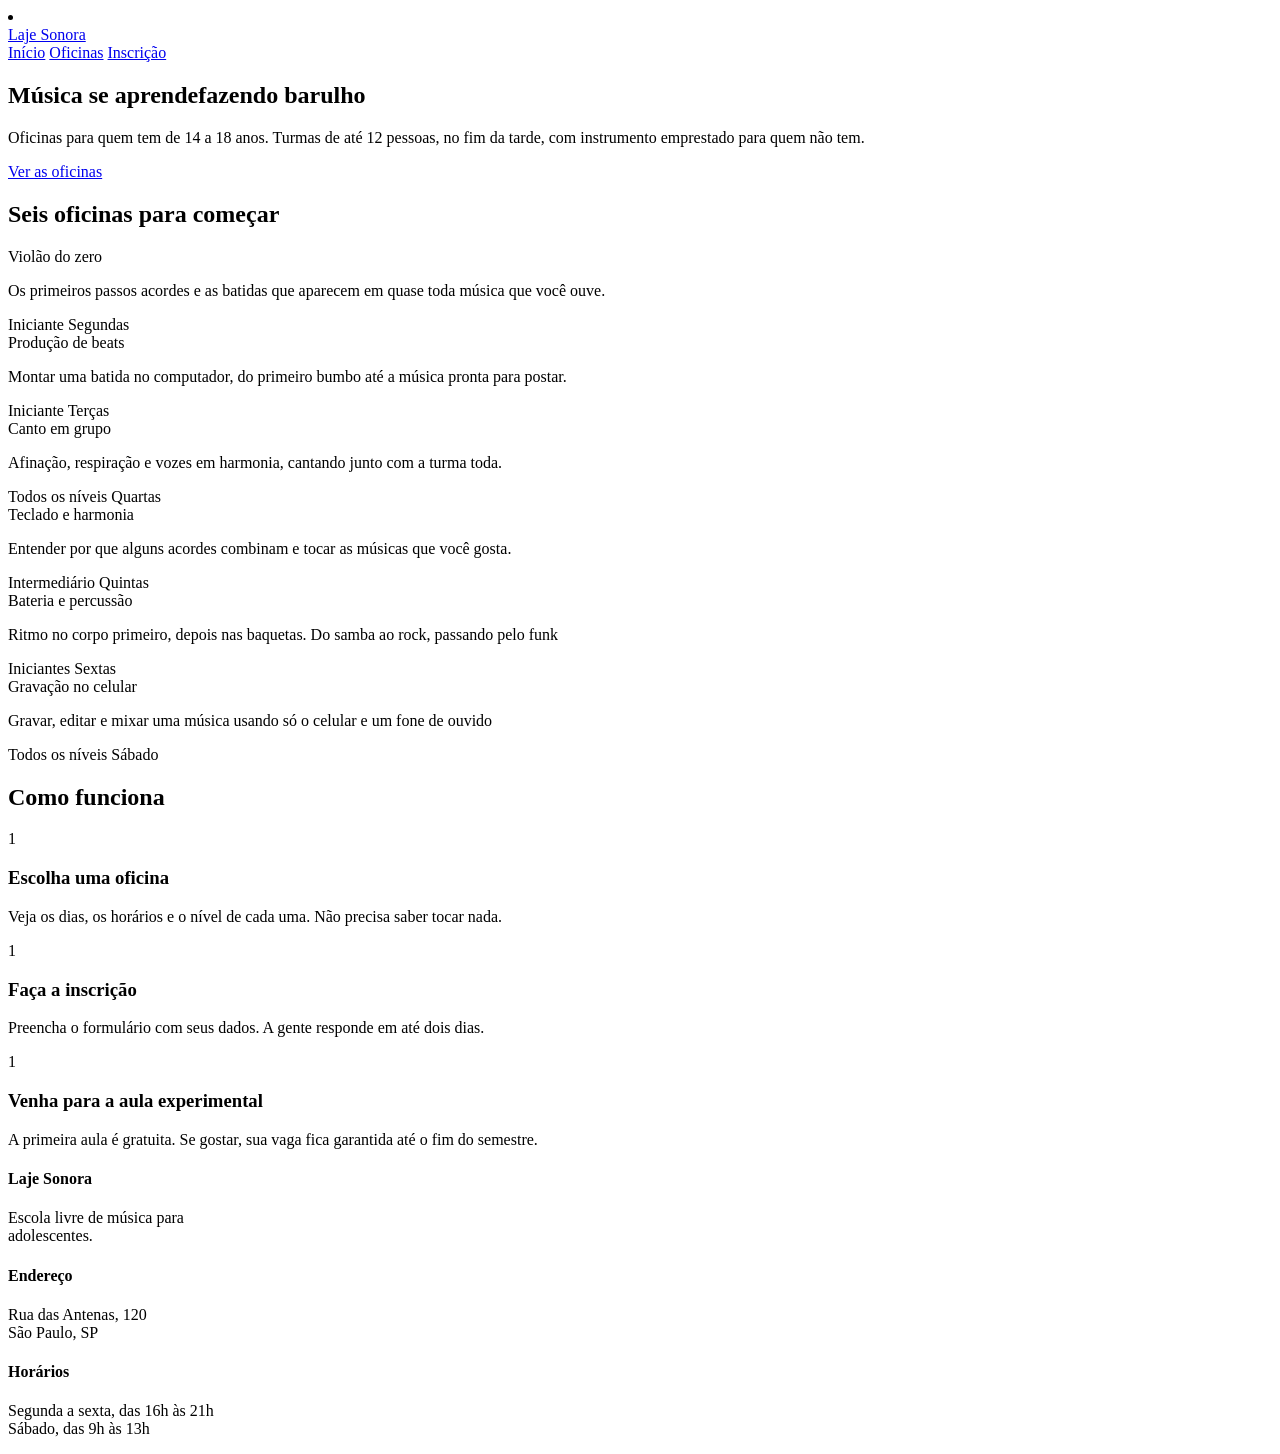
==== index.html @ 375fad0a "Initial commit" ====
<!DOCTYPE html>
<html lang="pt-BR">
<head>
    <meta charset="UTF-8">
    <meta name="viewport" content="width=device-width, initial-scale=1.0">
    <link rel="stylesheet" href="index.css">
    <link rel="preconnect" href="https://fonts.googleapis.com">
    <link rel="preconnect" href="https://fonts.gstatic.com" crossorigin>
    <link href="https://fonts.googleapis.com/css2?family=Big+Shoulders:opsz,wght@10..72,100..900&display=swap" rel="stylesheet">
    <link rel="preconnect" href="https://fonts.googleapis.com">
    <link rel="preconnect" href="https://fonts.gstatic.com" crossorigin>
    <li nk href="https://fonts.googleapis.com/css2?family=Archivo:ital,wght@0,100..900;1,100..900&family=Big+Shoulders:opsz,wght@10..72,100..900&display=swap" rel="stylesheet">
    <title>Laje Sonora | Início</title>
</head>
<body>
    <header class="conteudo topo">

     <a href="index.html" class="logo">Laje Sonora</a>   

    <nav class="menu">
         <a href="index.html">Início</a>
         <a href="oficinas.html">Oficinas</a>
         <a href="incricao.html">Inscrição</a>

    </nav>
    
    </header>

    <main>
        <section class="conteudo cartazes">
            <div class="cartaz-principal">
                <h1>Música se aprendefazendo barulho</h1>
            </div>

            <div class="cartaz lateral">
            <p>Oficinas para quem tem de 14 a 18 anos. Turmas de até 12 pessoas, no fim da tarde, com instrumento emprestado para quem não tem.</p>
            <a href="oficinas.html" class="botao">Ver as oficinas</a>
            </div>
        </section>

        <section class="conteudo secao"></section>
        <h2 class="titulo-secao">Seis oficinas para começar</h2>
        <div class="cards">
            <article class="card">
                <div class="foto foto-azul"></div>
                <div class="card-texto"
                     <h3>Violão do zero</h3>
                     <p>Os primeiros passos acordes e as batidas que aparecem em quase toda música que você ouve.</p>
                 </div>              
                 <div class="card-info">
                    <span>Iniciante</span>
                    <span>Segundas</span>
                 </div>
            </article>
        </div>
        <div class="cards">
            <article class="card">
                <div class="foto foto-amarela"></div>
                <div class="card-texto"
                     <h3>Produção de beats</h3>
                     <p>Montar uma batida no computador, do primeiro bumbo até a música pronta para postar.</p>
                 </div>                
                 <div class="card-info">
                    <span>Iniciante</span>
                    <span>Terças</span>
                 </div>
            </article>

            <article class="card">
                <div class="foto foto-tinta"></div>
                <div class="card-texto"
                     <h3>Canto em grupo</h3>
                     <p>Afinação, respiração e vozes em harmonia, cantando junto com a turma toda.</p>
                 </div>                
                 <div class="card-info">
                    <span>Todos os níveis</span>
                    <span>Quartas</span>
                 </div>
            </article>

            <article class="card">
                <div class="foto"></div>
                <div class="card-texto"
                     <h3>Teclado e harmonia</h3>
                     <p>Entender por que alguns acordes combinam e tocar as músicas que você gosta.</p>
                 </div>                 
                 <div class="card-info">
                    <span>Intermediário</span>
                    <span>Quintas</span>
                 </div>
            </article>

            <article class="card">
                <div class="foto foto-azul"></div>
                <div class="card-texto"
                     <h3>Bateria e percussão</h3>
                     <p>Ritmo no corpo primeiro, depois nas baquetas. Do samba ao rock, passando pelo funk</p>
                 </div>                 
                 <div class="card-info">
                    <span>Iniciantes</span>
                    <span>Sextas</span>
                 </div>
            </article>

            <article class="card">
                <div class="foto"></div>
                <div class="card-texto"
                     <h3>Gravação no celular</h3>
                     <p>Gravar, editar e mixar uma música usando só o celular e um fone de ouvido</p>
                 </div>
                 <div class="card-info">
                    <span>Todos os níveis</span>
                    <span>Sábado</span>
                 </div>
            </article>
        </div>

        <section class="conteudo secao">
           <h2 class="título-secao">Como funciona</h2>
        </section>

        <div class="passos">
            <div class="passo">
             <p class="passo-numero">1</p>
             <h3>Escolha uma oficina</h3>
             <p>Veja os dias, os horários e o nível de cada uma. Não precisa saber tocar nada.</p>
            </div>
            <div class="passos">
                <div class="passo">
                 <p class="passo-numero">1</p>
                 <h3>Faça a inscrição</h3>
                 <p>Preencha o formulário com seus dados. A gente responde em até dois dias.</p>
                </div>
            <div class="passos">
                <div class="passo">
                 <p class="passo-numero">1</p>
                 <h3>Venha para a aula experimental</h3>
                 <p>A primeira aula é gratuita. Se gostar, sua vaga fica garantida até o fim do semestre.</p>
                </div>
        </div>
    </main>

    <footer class="rodape">
        <div class="conteudo rodape-colunas">
            <div class="rodape-coluna">
                <h4>Laje Sonora</h4>
                <p>Escola livre de música para <br> adolescentes.</p>
            </div>
            <div class="rodape-coluna">
                <h4>Endereço</h4>
                <p>Rua das Antenas, 120 <br> São Paulo, SP</p>
            </div>
            <div class="rodape-coluna">
                <h4>Horários</h4>
                <p>Segunda a sexta, das 16h às 21h <br> Sábado, das 9h às 13h</p>
            </div>
        </div>
    </footer>
</body>
</html>
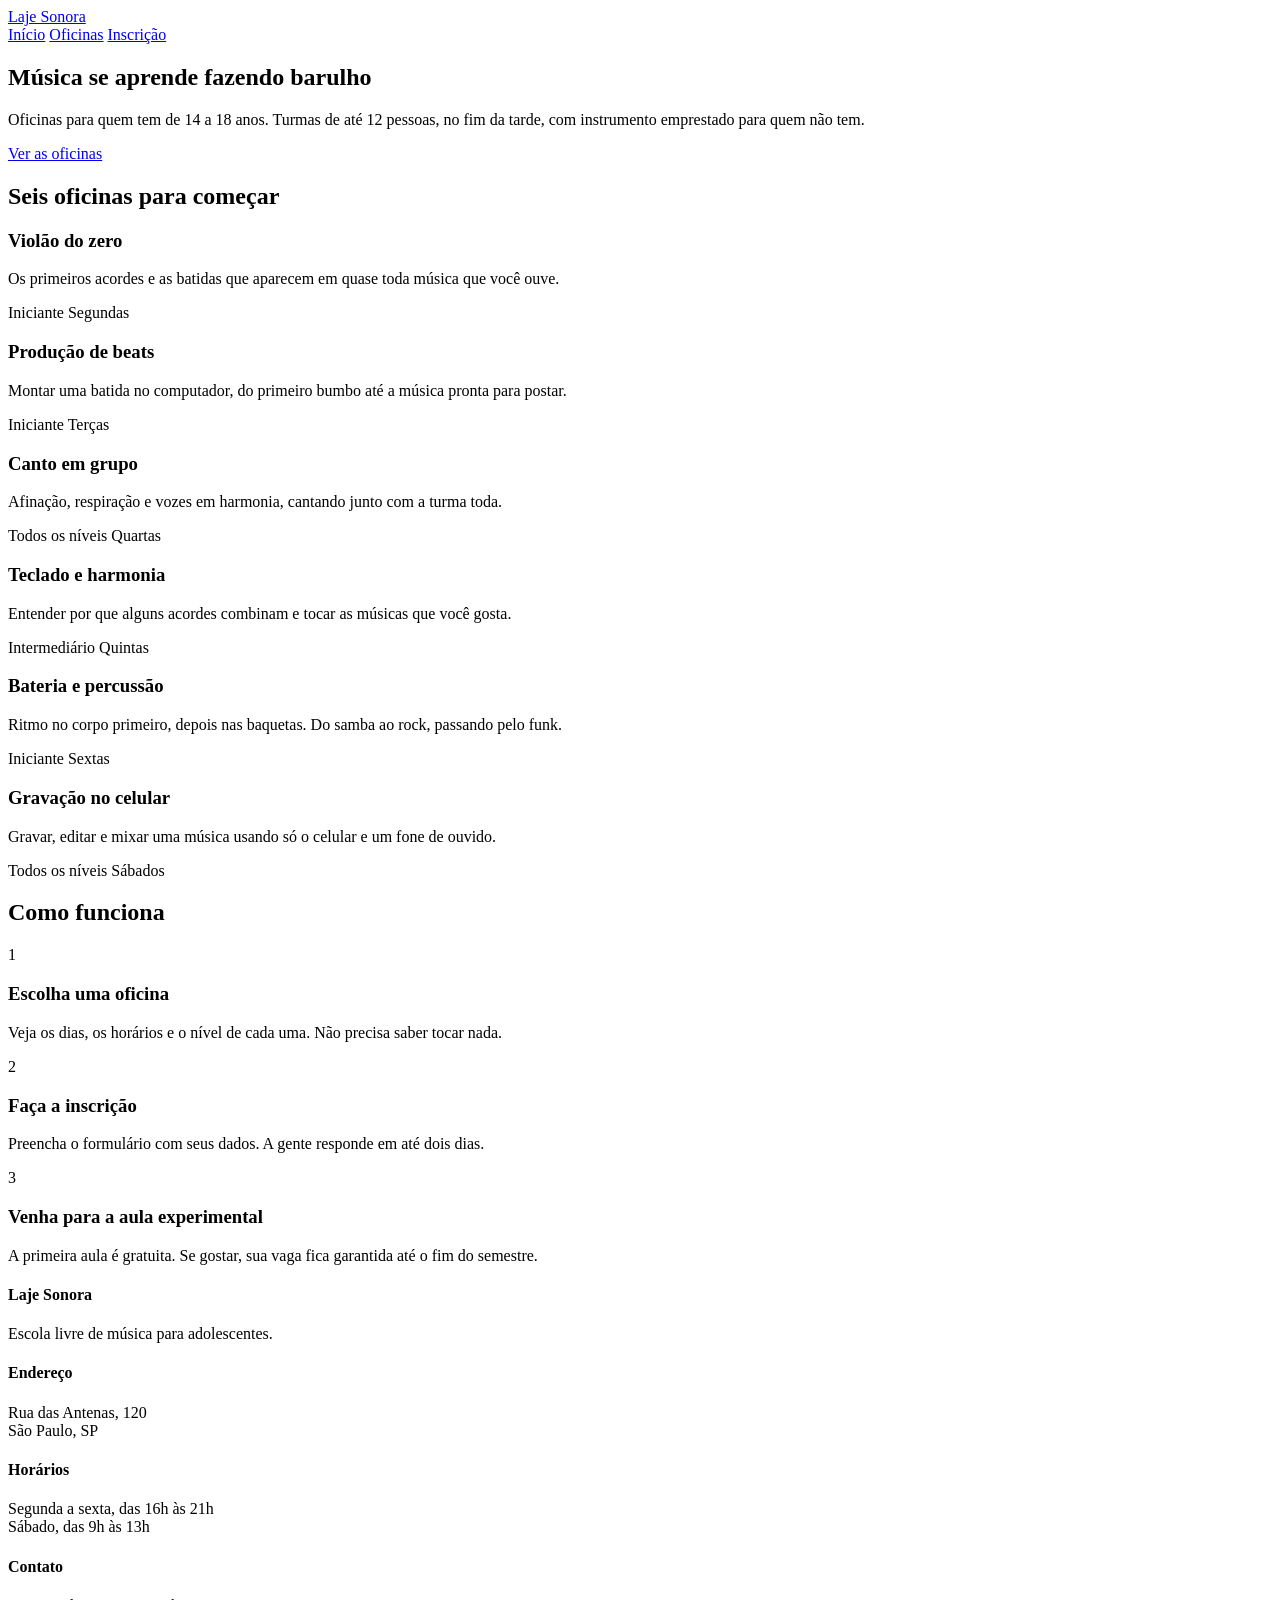
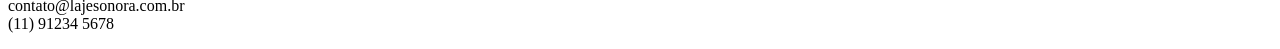
==== commit 2c0d958d: "Update index.html" ====
--- a/index.html
+++ b/index.html
@@ -3,158 +3,245 @@
 <head>
     <meta charset="UTF-8">
     <meta name="viewport" content="width=device-width, initial-scale=1.0">
-    <link rel="stylesheet" href="index.css">
+    <title>Laje Sonora | Início</title>
+
     <link rel="preconnect" href="https://fonts.googleapis.com">
     <link rel="preconnect" href="https://fonts.gstatic.com" crossorigin>
-    <link href="https://fonts.googleapis.com/css2?family=Big+Shoulders:opsz,wght@10..72,100..900&display=swap" rel="stylesheet">
-    <link rel="preconnect" href="https://fonts.googleapis.com">
-    <link rel="preconnect" href="https://fonts.gstatic.com" crossorigin>
-    <li nk href="https://fonts.googleapis.com/css2?family=Archivo:ital,wght@0,100..900;1,100..900&family=Big+Shoulders:opsz,wght@10..72,100..900&display=swap" rel="stylesheet">
-    <title>Laje Sonora | Início</title>
+    <link href="https://fonts.googleapis.com/css2?family=Archivo:wght@400;500;600;700&family=Big+Shoulders:wght@400;500;600;700;800&display=swap" rel="stylesheet">
+
+    <link rel="stylesheet" href="index.css">
 </head>
 <body>
+
     <header class="conteudo topo">
-
-     <a href="index.html" class="logo">Laje Sonora</a>   
-
-    <nav class="menu">
-         <a href="index.html">Início</a>
-         <a href="oficinas.html">Oficinas</a>
-         <a href="incricao.html">Inscrição</a>
-
-    </nav>
-    
+        <a class="logo" href="index.html">Laje Sonora</a>
+
+        <nav class="menu">
+            <a class="atual" href="index.html">Início</a>
+            <a href="oficinas.html">Oficinas</a>
+            <a href="inscricao.html">Inscrição</a>
+        </nav>
     </header>
 
     <main>
+
         <section class="conteudo cartazes">
-            <div class="cartaz-principal">
-                <h1>Música se aprendefazendo barulho</h1>
-            </div>
-
-            <div class="cartaz lateral">
-            <p>Oficinas para quem tem de 14 a 18 anos. Turmas de até 12 pessoas, no fim da tarde, com instrumento emprestado para quem não tem.</p>
-            <a href="oficinas.html" class="botao">Ver as oficinas</a>
-            </div>
+
+            <div class="cartaz cartaz-principal">
+                <h1>Música se aprende fazendo barulho</h1>
+            </div>
+
+            <div class="cartaz cartaz-lateral">
+                <p>
+                    Oficinas para quem tem de 14 a 18 anos.
+                    Turmas de até 12 pessoas, no fim da tarde,
+                    com instrumento emprestado para quem não tem.
+                </p>
+
+                <a class="botao" href="oficinas.html">Ver as oficinas</a>
+            </div>
+
         </section>
 
-        <section class="conteudo secao"></section>
-        <h2 class="titulo-secao">Seis oficinas para começar</h2>
-        <div class="cards">
-            <article class="card">
-                <div class="foto foto-azul"></div>
-                <div class="card-texto"
-                     <h3>Violão do zero</h3>
-                     <p>Os primeiros passos acordes e as batidas que aparecem em quase toda música que você ouve.</p>
-                 </div>              
-                 <div class="card-info">
-                    <span>Iniciante</span>
-                    <span>Segundas</span>
-                 </div>
-            </article>
+        <section class="conteudo secao">
+
+            <h2 class="titulo-secao">Seis oficinas para começar</h2>
+
+            <div class="cards">
+
+                <article class="card">
+                    <div class="foto foto-azul"></div>
+
+                    <div class="card-texto">
+                        <h3>Violão do zero</h3>
+
+                        <p>
+                            Os primeiros acordes e as batidas que aparecem
+                            em quase toda música que você ouve.
+                        </p>
+
+                        <div class="card-info">
+                            <span>Iniciante</span>
+                            <span>Segundas</span>
+                        </div>
+                    </div>
+                </article>
+
+                <article class="card">
+                    <div class="foto foto-amarela"></div>
+
+                    <div class="card-texto">
+                        <h3>Produção de beats</h3>
+
+                        <p>
+                            Montar uma batida no computador, do primeiro
+                            bumbo até a música pronta para postar.
+                        </p>
+
+                        <div class="card-info">
+                            <span>Iniciante</span>
+                            <span>Terças</span>
+                        </div>
+                    </div>
+                </article>
+
+                <article class="card">
+                    <div class="foto foto-tinta"></div>
+
+                    <div class="card-texto">
+                        <h3>Canto em grupo</h3>
+
+                        <p>
+                            Afinação, respiração e vozes em harmonia,
+                            cantando junto com a turma toda.
+                        </p>
+
+                        <div class="card-info">
+                            <span>Todos os níveis</span>
+                            <span>Quartas</span>
+                        </div>
+                    </div>
+                </article>
+
+                <article class="card">
+                    <div class="foto"></div>
+
+                    <div class="card-texto">
+                        <h3>Teclado e harmonia</h3>
+
+                        <p>
+                            Entender por que alguns acordes combinam
+                            e tocar as músicas que você gosta.
+                        </p>
+
+                        <div class="card-info">
+                            <span>Intermediário</span>
+                            <span>Quintas</span>
+                        </div>
+                    </div>
+                </article>
+
+                <article class="card">
+                    <div class="foto foto-azul"></div>
+
+                    <div class="card-texto">
+                        <h3>Bateria e percussão</h3>
+
+                        <p>
+                            Ritmo no corpo primeiro, depois nas baquetas.
+                            Do samba ao rock, passando pelo funk.
+                        </p>
+
+                        <div class="card-info">
+                            <span>Iniciante</span>
+                            <span>Sextas</span>
+                        </div>
+                    </div>
+                </article>
+
+                <article class="card">
+                    <div class="foto foto-amarela"></div>
+
+                    <div class="card-texto">
+                        <h3>Gravação no celular</h3>
+
+                        <p>
+                            Gravar, editar e mixar uma música usando
+                            só o celular e um fone de ouvido.
+                        </p>
+
+                        <div class="card-info">
+                            <span>Todos os níveis</span>
+                            <span>Sábados</span>
+                        </div>
+                    </div>
+                </article>
+
+            </div>
+
+        </section>
+
+        <section class="conteudo secao">
+
+            <h2 class="titulo-secao">Como funciona</h2>
+
+            <div class="passos">
+
+                <div class="passo">
+                    <p class="passo-numero">1</p>
+
+                    <h3>Escolha uma oficina</h3>
+
+                    <p>
+                        Veja os dias, os horários e o nível de cada uma.
+                        Não precisa saber tocar nada.
+                    </p>
+                </div>
+
+                <div class="passo">
+                    <p class="passo-numero">2</p>
+
+                    <h3>Faça a inscrição</h3>
+
+                    <p>
+                        Preencha o formulário com seus dados.
+                        A gente responde em até dois dias.
+                    </p>
+                </div>
+
+                <div class="passo">
+                    <p class="passo-numero">3</p>
+
+                    <h3>Venha para a aula experimental</h3>
+
+                    <p>
+                        A primeira aula é gratuita. Se gostar,
+                        sua vaga fica garantida até o fim do semestre.
+                    </p>
+                </div>
+
+            </div>
+
+        </section>
+
+    </main>
+
+    <footer class="rodape">
+
+        <div class="conteudo rodape-colunas">
+
+            <div class="rodape-coluna">
+                <h4>Laje Sonora</h4>
+                <p>Escola livre de música para adolescentes.</p>
+            </div>
+
+            <div class="rodape-coluna">
+                <h4>Endereço</h4>
+                <p>
+                    Rua das Antenas, 120<br>
+                    São Paulo, SP
+                </p>
+            </div>
+
+            <div class="rodape-coluna">
+                <h4>Horários</h4>
+                <p>
+                    Segunda a sexta, das 16h às 21h<br>
+                    Sábado, das 9h às 13h
+                </p>
+            </div>
+
+            <div class="rodape-coluna">
+                <h4>Contato</h4>
+                <p>
+                    contato@lajesonora.com.br<br>
+                    (11) 91234 5678
+                </p>
+            </div>
+
         </div>
-        <div class="cards">
-            <article class="card">
-                <div class="foto foto-amarela"></div>
-                <div class="card-texto"
-                     <h3>Produção de beats</h3>
-                     <p>Montar uma batida no computador, do primeiro bumbo até a música pronta para postar.</p>
-                 </div>                
-                 <div class="card-info">
-                    <span>Iniciante</span>
-                    <span>Terças</span>
-                 </div>
-            </article>
-
-            <article class="card">
-                <div class="foto foto-tinta"></div>
-                <div class="card-texto"
-                     <h3>Canto em grupo</h3>
-                     <p>Afinação, respiração e vozes em harmonia, cantando junto com a turma toda.</p>
-                 </div>                
-                 <div class="card-info">
-                    <span>Todos os níveis</span>
-                    <span>Quartas</span>
-                 </div>
-            </article>
-
-            <article class="card">
-                <div class="foto"></div>
-                <div class="card-texto"
-                     <h3>Teclado e harmonia</h3>
-                     <p>Entender por que alguns acordes combinam e tocar as músicas que você gosta.</p>
-                 </div>                 
-                 <div class="card-info">
-                    <span>Intermediário</span>
-                    <span>Quintas</span>
-                 </div>
-            </article>
-
-            <article class="card">
-                <div class="foto foto-azul"></div>
-                <div class="card-texto"
-                     <h3>Bateria e percussão</h3>
-                     <p>Ritmo no corpo primeiro, depois nas baquetas. Do samba ao rock, passando pelo funk</p>
-                 </div>                 
-                 <div class="card-info">
-                    <span>Iniciantes</span>
-                    <span>Sextas</span>
-                 </div>
-            </article>
-
-            <article class="card">
-                <div class="foto"></div>
-                <div class="card-texto"
-                     <h3>Gravação no celular</h3>
-                     <p>Gravar, editar e mixar uma música usando só o celular e um fone de ouvido</p>
-                 </div>
-                 <div class="card-info">
-                    <span>Todos os níveis</span>
-                    <span>Sábado</span>
-                 </div>
-            </article>
-        </div>
-
-        <section class="conteudo secao">
-           <h2 class="título-secao">Como funciona</h2>
-        </section>
-
-        <div class="passos">
-            <div class="passo">
-             <p class="passo-numero">1</p>
-             <h3>Escolha uma oficina</h3>
-             <p>Veja os dias, os horários e o nível de cada uma. Não precisa saber tocar nada.</p>
-            </div>
-            <div class="passos">
-                <div class="passo">
-                 <p class="passo-numero">1</p>
-                 <h3>Faça a inscrição</h3>
-                 <p>Preencha o formulário com seus dados. A gente responde em até dois dias.</p>
-                </div>
-            <div class="passos">
-                <div class="passo">
-                 <p class="passo-numero">1</p>
-                 <h3>Venha para a aula experimental</h3>
-                 <p>A primeira aula é gratuita. Se gostar, sua vaga fica garantida até o fim do semestre.</p>
-                </div>
-        </div>
-    </main>
-
-    <footer class="rodape">
-        <div class="conteudo rodape-colunas">
-            <div class="rodape-coluna">
-                <h4>Laje Sonora</h4>
-                <p>Escola livre de música para <br> adolescentes.</p>
-            </div>
-            <div class="rodape-coluna">
-                <h4>Endereço</h4>
-                <p>Rua das Antenas, 120 <br> São Paulo, SP</p>
-            </div>
-            <div class="rodape-coluna">
-                <h4>Horários</h4>
-                <p>Segunda a sexta, das 16h às 21h <br> Sábado, das 9h às 13h</p>
-            </div>
-        </div>
+
     </footer>
+
 </body>
-</html>+</html>
